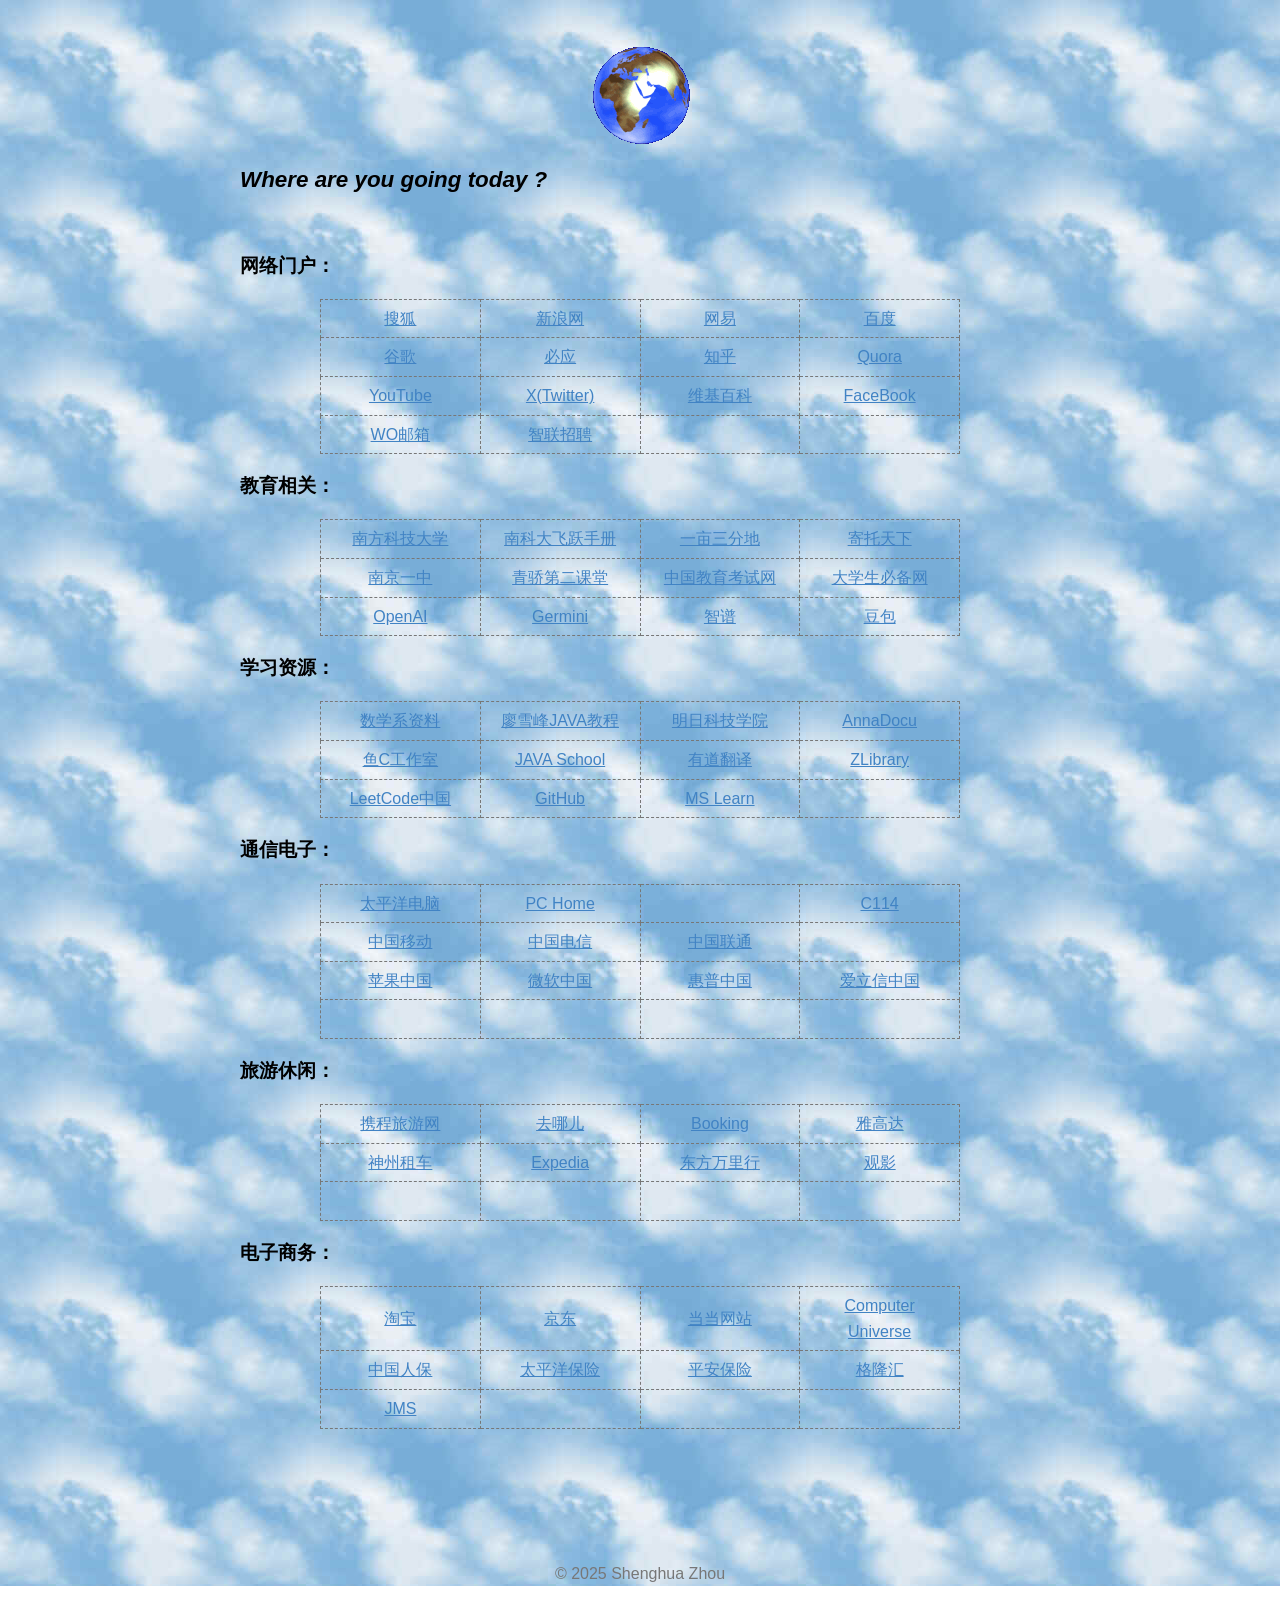
==== files/HenryCollection.html @ 7af9f0bd "updated by zsh" ====
<!doctype html>
<html>
<head>
<meta charset='UTF-8'><meta name='viewport' content='width=device-width initial-scale=1'>

<link href='https://fonts.googleapis.com/css?family=Open+Sans:400italic,700italic,700,400&subset=latin,latin-ext' rel='stylesheet' type='text/css' />

<style type='text/css'>html {overflow-x: initial !important;}:root { --bg-color: #ffffff; --text-color: #333333; --select-text-bg-color: #B5D6FC; --select-text-font-color: auto; --monospace: "Lucida Console",Consolas,"Courier",monospace; --title-bar-height: 20px; }
.mac-os-11 { --title-bar-height: 28px; }
html { font-size: 14px; background-color: var(--bg-color); color: var(--text-color); font-family: "Helvetica Neue", Helvetica, Arial, sans-serif; -webkit-font-smoothing: antialiased; }
h1, h2, h3, h4, h5 { white-space: pre-wrap; }
body { margin: 0px; padding: 0px; height: auto; inset: 0px; font-size: 1rem; line-height: 1.42857; overflow-x: hidden; background: inherit; }
iframe { margin: auto; }
a.url { word-break: break-all; }
a:active, a:hover { outline: 0px; }
.in-text-selection, ::selection { text-shadow: none; background: var(--select-text-bg-color); color: var(--select-text-font-color); }
#write { margin: 0px auto; height: auto; width: inherit; word-break: normal; overflow-wrap: break-word; position: relative; white-space: normal; overflow-x: visible; padding-top: 36px; }
#write.first-line-indent p { text-indent: 2em; }
#write.first-line-indent li p, #write.first-line-indent p * { text-indent: 0px; }
#write.first-line-indent li { margin-left: 2em; }
.for-image #write { padding-left: 8px; padding-right: 8px; }
body.typora-export { padding-left: 30px; padding-right: 30px; }
.typora-export .footnote-line, .typora-export li, .typora-export p { white-space: pre-wrap; }
.typora-export .task-list-item input { pointer-events: none; }
@media screen and (max-width: 500px) {
  body.typora-export { padding-left: 0px; padding-right: 0px; }
  #write { padding-left: 20px; padding-right: 20px; }
}
#write li > figure:last-child { margin-bottom: 0.5rem; }
#write ol, #write ul { position: relative; }
img { max-width: 100%; vertical-align: middle; image-orientation: from-image; }
button, input, select, textarea { color: inherit; font: inherit; }
input[type="checkbox"], input[type="radio"] { line-height: normal; padding: 0px; }
*, ::after, ::before { box-sizing: border-box; }
#write h1, #write h2, #write h3, #write h4, #write h5, #write h6, #write p, #write pre { width: inherit; }
#write h1, #write h2, #write h3, #write h4, #write h5, #write h6, #write p { position: relative; }
p { line-height: inherit; }
h1, h2, h3, h4, h5, h6 { break-after: avoid-page; break-inside: avoid; orphans: 4; }
p { orphans: 4; }
h1 { font-size: 2rem; }
h2 { font-size: 1.8rem; }
h3 { font-size: 1.6rem; }
h4 { font-size: 1.4rem; }
h5 { font-size: 1.2rem; }
h6 { font-size: 1rem; }
.md-math-block, .md-rawblock, h1, h2, h3, h4, h5, h6, p { margin-top: 1rem; margin-bottom: 1rem; }
.hidden { display: none; }
.md-blockmeta { color: rgb(204, 204, 204); font-weight: 700; font-style: italic; }
a { cursor: pointer; }
sup.md-footnote { padding: 2px 4px; background-color: rgba(238, 238, 238, 0.7); color: rgb(85, 85, 85); border-radius: 4px; cursor: pointer; }
sup.md-footnote a, sup.md-footnote a:hover { color: inherit; text-transform: inherit; text-decoration: inherit; }
#write input[type="checkbox"] { cursor: pointer; width: inherit; height: inherit; }
figure { overflow-x: auto; margin: 1.2em 0px; max-width: calc(100% + 16px); padding: 0px; }
figure > table { margin: 0px; }
thead, tr { break-inside: avoid; break-after: auto; }
thead { display: table-header-group; }
table { border-collapse: collapse; border-spacing: 0px; width: 100%; overflow: auto; break-inside: auto; text-align: left; }
table.md-table td { min-width: 32px; }
.CodeMirror-gutters { border-right: 0px; background-color: inherit; }
.CodeMirror-linenumber { user-select: none; }
.CodeMirror { text-align: left; }
.CodeMirror-placeholder { opacity: 0.3; }
.CodeMirror pre { padding: 0px 4px; }
.CodeMirror-lines { padding: 0px; }
div.hr:focus { cursor: none; }
#write pre { white-space: pre-wrap; }
#write.fences-no-line-wrapping pre { white-space: pre; }
#write pre.ty-contain-cm { white-space: normal; }
.CodeMirror-gutters { margin-right: 4px; }
.md-fences { font-size: 0.9rem; display: block; break-inside: avoid; text-align: left; overflow: visible; white-space: pre; background: inherit; position: relative !important; }
.md-fences-adv-panel { width: 100%; margin-top: 10px; text-align: center; padding-top: 0px; padding-bottom: 8px; overflow-x: auto; }
#write .md-fences.mock-cm { white-space: pre-wrap; }
.md-fences.md-fences-with-lineno { padding-left: 0px; }
#write.fences-no-line-wrapping .md-fences.mock-cm { white-space: pre; overflow-x: auto; }
.md-fences.mock-cm.md-fences-with-lineno { padding-left: 8px; }
.CodeMirror-line, twitterwidget { break-inside: avoid; }
svg { break-inside: avoid; }
.footnotes { opacity: 0.8; font-size: 0.9rem; margin-top: 1em; margin-bottom: 1em; }
.footnotes + .footnotes { margin-top: 0px; }
.md-reset { margin: 0px; padding: 0px; border: 0px; outline: 0px; vertical-align: top; background: 0px 0px; text-decoration: none; text-shadow: none; float: none; position: static; width: auto; height: auto; white-space: nowrap; cursor: inherit; -webkit-tap-highlight-color: transparent; line-height: normal; font-weight: 400; text-align: left; box-sizing: content-box; direction: ltr; }
li div { padding-top: 0px; }
blockquote { margin: 1rem 0px; }
li .mathjax-block, li p { margin: 0.5rem 0px; }
li blockquote { margin: 1rem 0px; }
li { margin: 0px; position: relative; }
blockquote > :last-child { margin-bottom: 0px; }
blockquote > :first-child, li > :first-child { margin-top: 0px; }
.footnotes-area { color: rgb(136, 136, 136); margin-top: 0.714rem; padding-bottom: 0.143rem; white-space: normal; }
#write .footnote-line { white-space: pre-wrap; }
@media print {
  body, html { border: 1px solid transparent; height: 99%; break-after: avoid; break-before: avoid; font-variant-ligatures: no-common-ligatures; }
  #write { margin-top: 0px; border-color: transparent !important; padding-top: 0px !important; padding-bottom: 0px !important; }
  .typora-export * { -webkit-print-color-adjust: exact; }
  .typora-export #write { break-after: avoid; }
  .typora-export #write::after { height: 0px; }
  .is-mac table { break-inside: avoid; }
  #write > p:nth-child(1) { margin-top: 0px; }
  .typora-export-show-outline .typora-export-sidebar { display: none; }
  figure { overflow-x: visible; }
}
.footnote-line { margin-top: 0.714em; font-size: 0.7em; }
a img, img a { cursor: pointer; }
pre.md-meta-block { font-size: 0.8rem; min-height: 0.8rem; white-space: pre-wrap; background: rgb(204, 204, 204); display: block; overflow-x: hidden; }
p > .md-image:only-child:not(.md-img-error) img, p > img:only-child { display: block; margin: auto; }
#write.first-line-indent p > .md-image:only-child:not(.md-img-error) img { left: -2em; position: relative; }
p > .md-image:only-child { display: inline-block; width: 100%; }
#write .MathJax_Display { margin: 0.8em 0px 0px; }
.md-math-block { width: 100%; }
.md-math-block:not(:empty)::after { display: none; }
.MathJax_ref { fill: currentcolor; }
[contenteditable="true"]:active, [contenteditable="true"]:focus, [contenteditable="false"]:active, [contenteditable="false"]:focus { outline: 0px; box-shadow: none; }
.md-task-list-item { position: relative; list-style-type: none; }
.task-list-item.md-task-list-item { padding-left: 0px; }
.md-task-list-item > input { position: absolute; top: 0px; left: 0px; margin-left: -1.2em; margin-top: calc(1em - 10px); border: none; }
.math { font-size: 1rem; }
.md-toc { min-height: 3.58rem; position: relative; font-size: 0.9rem; border-radius: 10px; }
.md-toc-content { position: relative; margin-left: 0px; }
.md-toc-content::after, .md-toc::after { display: none; }
.md-toc-item { display: block; color: rgb(65, 131, 196); }
.md-toc-item a { text-decoration: none; }
.md-toc-inner:hover { text-decoration: underline; }
.md-toc-inner { display: inline-block; cursor: pointer; }
.md-toc-h1 .md-toc-inner { margin-left: 0px; font-weight: 700; }
.md-toc-h2 .md-toc-inner { margin-left: 2em; }
.md-toc-h3 .md-toc-inner { margin-left: 4em; }
.md-toc-h4 .md-toc-inner { margin-left: 6em; }
.md-toc-h5 .md-toc-inner { margin-left: 8em; }
.md-toc-h6 .md-toc-inner { margin-left: 10em; }
@media screen and (max-width: 48em) {
  .md-toc-h3 .md-toc-inner { margin-left: 3.5em; }
  .md-toc-h4 .md-toc-inner { margin-left: 5em; }
  .md-toc-h5 .md-toc-inner { margin-left: 6.5em; }
  .md-toc-h6 .md-toc-inner { margin-left: 8em; }
}
a.md-toc-inner { font-size: inherit; font-style: inherit; font-weight: inherit; line-height: inherit; }
.footnote-line a:not(.reversefootnote) { color: inherit; }
.reversefootnote { font-family: ui-monospace, sans-serif; }
.md-attr { display: none; }
.md-fn-count::after { content: "."; }
code, pre, samp, tt { font-family: var(--monospace); }
kbd { margin: 0px 0.1em; padding: 0.1em 0.6em; font-size: 0.8em; color: rgb(36, 39, 41); background: rgb(255, 255, 255); border: 1px solid rgb(173, 179, 185); border-radius: 3px; box-shadow: rgba(12, 13, 14, 0.2) 0px 1px 0px, rgb(255, 255, 255) 0px 0px 0px 2px inset; white-space: nowrap; vertical-align: middle; }
.md-comment { color: rgb(162, 127, 3); opacity: 0.6; font-family: var(--monospace); }
code { text-align: left; vertical-align: initial; }
a.md-print-anchor { white-space: pre !important; border-width: initial !important; border-style: none !important; border-color: initial !important; display: inline-block !important; position: absolute !important; width: 1px !important; right: 0px !important; outline: 0px !important; background: 0px 0px !important; text-decoration: initial !important; text-shadow: initial !important; }
.os-windows.monocolor-emoji .md-emoji { font-family: "Segoe UI Symbol", sans-serif; }
.md-diagram-panel > svg { max-width: 100%; }
[lang="flow"] svg, [lang="mermaid"] svg { max-width: 100%; height: auto; }
[lang="mermaid"] .node text { font-size: 1rem; }
table tr th { border-bottom: 0px; }
video { max-width: 100%; display: block; margin: 0px auto; }
iframe { max-width: 100%; width: 100%; border: none; }
.highlight td, .highlight tr { border: 0px; }
mark { background: rgb(255, 255, 0); color: rgb(0, 0, 0); }
.md-html-inline .md-plain, .md-html-inline strong, mark .md-inline-math, mark strong { color: inherit; }
.md-expand mark .md-meta { opacity: 0.3 !important; }
mark .md-meta { color: rgb(0, 0, 0); }
@media print {
  .typora-export h1, .typora-export h2, .typora-export h3, .typora-export h4, .typora-export h5, .typora-export h6 { break-inside: avoid; }
}
.md-diagram-panel .messageText { stroke: none !important; }
.md-diagram-panel .start-state { fill: var(--node-fill); }
.md-diagram-panel .edgeLabel rect { opacity: 1 !important; }
.md-fences.md-fences-math { font-size: 1em; }
.md-fences-advanced:not(.md-focus) { padding: 0px; white-space: nowrap; border: 0px; }
.md-fences-advanced:not(.md-focus) { background: inherit; }
.typora-export-show-outline .typora-export-content { max-width: 1440px; margin: auto; display: flex; flex-direction: row; }
.typora-export-sidebar { width: 300px; font-size: 0.8rem; margin-top: 80px; margin-right: 18px; }
.typora-export-show-outline #write { --webkit-flex: 2; flex: 2 1 0%; }
.typora-export-sidebar .outline-content { position: fixed; top: 0px; max-height: 100%; overflow: hidden auto; padding-bottom: 30px; padding-top: 60px; width: 300px; }
@media screen and (max-width: 1024px) {
  .typora-export-sidebar, .typora-export-sidebar .outline-content { width: 240px; }
}
@media screen and (max-width: 800px) {
  .typora-export-sidebar { display: none; }
}
.outline-content li, .outline-content ul { margin-left: 0px; margin-right: 0px; padding-left: 0px; padding-right: 0px; list-style: none; overflow-wrap: anywhere; }
.outline-content ul { margin-top: 0px; margin-bottom: 0px; }
.outline-content strong { font-weight: 400; }
.outline-expander { width: 1rem; height: 1.42857rem; position: relative; display: table-cell; vertical-align: middle; cursor: pointer; padding-left: 4px; }
.outline-expander::before { content: ""; position: relative; font-family: Ionicons; display: inline-block; font-size: 8px; vertical-align: middle; }
.outline-item { padding-top: 3px; padding-bottom: 3px; cursor: pointer; }
.outline-expander:hover::before { content: ""; }
.outline-h1 > .outline-item { padding-left: 0px; }
.outline-h2 > .outline-item { padding-left: 1em; }
.outline-h3 > .outline-item { padding-left: 2em; }
.outline-h4 > .outline-item { padding-left: 3em; }
.outline-h5 > .outline-item { padding-left: 4em; }
.outline-h6 > .outline-item { padding-left: 5em; }
.outline-label { cursor: pointer; display: table-cell; vertical-align: middle; text-decoration: none; color: inherit; }
.outline-label:hover { text-decoration: underline; }
.outline-item:hover { border-color: rgb(245, 245, 245); background-color: var(--item-hover-bg-color); }
.outline-item:hover { margin-left: -28px; margin-right: -28px; border-left: 28px solid transparent; border-right: 28px solid transparent; }
.outline-item-single .outline-expander::before, .outline-item-single .outline-expander:hover::before { display: none; }
.outline-item-open > .outline-item > .outline-expander::before { content: ""; }
.outline-children { display: none; }
.info-panel-tab-wrapper { display: none; }
.outline-item-open > .outline-children { display: block; }
.typora-export .outline-item { padding-top: 1px; padding-bottom: 1px; }
.typora-export .outline-item:hover { margin-right: -8px; border-right: 8px solid transparent; }
.typora-export .outline-expander::before { content: "+"; font-family: inherit; top: -1px; }
.typora-export .outline-expander:hover::before, .typora-export .outline-item-open > .outline-item > .outline-expander::before { content: "−"; }
.typora-export-collapse-outline .outline-children { display: none; }
.typora-export-collapse-outline .outline-item-open > .outline-children, .typora-export-no-collapse-outline .outline-children { display: block; }
.typora-export-no-collapse-outline .outline-expander::before { content: "" !important; }
.typora-export-show-outline .outline-item-active > .outline-item .outline-label { font-weight: 700; }
.md-inline-math-container mjx-container { zoom: 0.95; }
mjx-container { break-inside: avoid; }
.md-alert.md-alert-note { border-left-color: rgb(9, 105, 218); }
.md-alert.md-alert-important { border-left-color: rgb(130, 80, 223); }
.md-alert.md-alert-warning { border-left-color: rgb(154, 103, 0); }
.md-alert.md-alert-tip { border-left-color: rgb(31, 136, 61); }
.md-alert.md-alert-caution { border-left-color: rgb(207, 34, 46); }
.md-alert { padding: 0px 1em; margin-bottom: 16px; color: inherit; border-left: 0.25em solid rgb(0, 0, 0); }
.md-alert-text-note { color: rgb(9, 105, 218); }
.md-alert-text-important { color: rgb(130, 80, 223); }
.md-alert-text-warning { color: rgb(154, 103, 0); }
.md-alert-text-tip { color: rgb(31, 136, 61); }
.md-alert-text-caution { color: rgb(207, 34, 46); }
.md-alert-text { font-size: 0.9rem; font-weight: 700; }
.md-alert-text svg { fill: currentcolor; position: relative; top: 0.125em; margin-right: 1ch; overflow: visible; }
.md-alert-text-container::after { content: attr(data-text); text-transform: capitalize; pointer-events: none; margin-right: 1ch; }


:root {
    --side-bar-bg-color: #fafafa;
    --control-text-color: #777;
}

@include-when-export url(https://fonts.googleapis.com/css?family=Open+Sans:400italic,700italic,700,400&subset=latin,latin-ext);

/* open-sans-regular - latin-ext_latin */
  /* open-sans-italic - latin-ext_latin */
    /* open-sans-700 - latin-ext_latin */
    /* open-sans-700italic - latin-ext_latin */
  html {
    font-size: 16px;
    -webkit-font-smoothing: antialiased;
}

body {
    font-family: "Open Sans","Clear Sans", "Helvetica Neue", Helvetica, Arial, 'Segoe UI Emoji', sans-serif;
    color: rgb(51, 51, 51);
    line-height: 1.6;
}

#write {
    max-width: 860px;
  	margin: 0 auto;
  	padding: 30px;
    padding-bottom: 100px;
}

@media only screen and (min-width: 1400px) {
	#write {
		max-width: 1024px;
	}
}

@media only screen and (min-width: 1800px) {
	#write {
		max-width: 1200px;
	}
}

#write > ul:first-child,
#write > ol:first-child{
    margin-top: 30px;
}

a {
    color: #4183C4;
}
h1,
h2,
h3,
h4,
h5,
h6 {
    position: relative;
    margin-top: 1rem;
    margin-bottom: 1rem;
    font-weight: bold;
    line-height: 1.4;
    cursor: text;
}
h1:hover a.anchor,
h2:hover a.anchor,
h3:hover a.anchor,
h4:hover a.anchor,
h5:hover a.anchor,
h6:hover a.anchor {
    text-decoration: none;
}
h1 tt,
h1 code {
    font-size: inherit;
}
h2 tt,
h2 code {
    font-size: inherit;
}
h3 tt,
h3 code {
    font-size: inherit;
}
h4 tt,
h4 code {
    font-size: inherit;
}
h5 tt,
h5 code {
    font-size: inherit;
}
h6 tt,
h6 code {
    font-size: inherit;
}
h1 {
    font-size: 2.25em;
    line-height: 1.2;
    border-bottom: 1px solid #eee;
}
h2 {
    font-size: 1.75em;
    line-height: 1.225;
    border-bottom: 1px solid #eee;
}

/*@media print {
    .typora-export h1,
    .typora-export h2 {
        border-bottom: none;
        padding-bottom: initial;
    }

    .typora-export h1::after,
    .typora-export h2::after {
        content: "";
        display: block;
        height: 100px;
        margin-top: -96px;
        border-top: 1px solid #eee;
    }
}*/

h3 {
    font-size: 1.5em;
    line-height: 1.43;
}
h4 {
    font-size: 1.25em;
}
h5 {
    font-size: 1em;
}
h6 {
   font-size: 1em;
    color: #777;
}
p,
blockquote,
ul,
ol,
dl,
table{
    margin: 0.8em 0;
}
li>ol,
li>ul {
    margin: 0 0;
}
hr {
    height: 2px;
    padding: 0;
    margin: 16px 0;
    background-color: #e7e7e7;
    border: 0 none;
    overflow: hidden;
    box-sizing: content-box;
}

li p.first {
    display: inline-block;
}
ul,
ol {
    padding-left: 30px;
}
ul:first-child,
ol:first-child {
    margin-top: 0;
}
ul:last-child,
ol:last-child {
    margin-bottom: 0;
}
blockquote {
    border-left: 4px solid #dfe2e5;
    padding: 0 15px;
    color: #777777;
}
blockquote blockquote {
    padding-right: 0;
}
table {
    padding: 0;
    word-break: initial;
}
table tr {
    border: 1px solid #dfe2e5;
    margin: 0;
    padding: 0;
}

/*table tr:nth-child(2n),
thead {
    background-color: #f8f8f8;
}*/

table th {
    font-weight: bold;
    border: 1px solid #dfe2e5;
    border-bottom: 0;
    margin: 0;
    padding: 6px 13px;
}
table td {
    border: 1px solid #dfe2e5;
    margin: 0;
    padding: 6px 13px;
}
table th:first-child,
table td:first-child {
    margin-top: 0;
}
table th:last-child,
table td:last-child {
    margin-bottom: 0;
}

.CodeMirror-lines {
    padding-left: 4px;
}

.code-tooltip {
    box-shadow: 0 1px 1px 0 rgba(0,28,36,.3);
    border-top: 1px solid #eef2f2;
}

.md-fences,
code,
tt {
    border: 1px solid #e7eaed;
    background-color: #f8f8f8;
    border-radius: 3px;
    padding: 0;
    padding: 2px 4px 0px 4px;
    font-size: 0.9em;
}

code {
    background-color: #f3f4f4;
    padding: 0 2px 0 2px;
}

.md-fences {
    margin-bottom: 15px;
    margin-top: 15px;
    padding-top: 8px;
    padding-bottom: 6px;
}


.md-task-list-item > input {
  margin-left: -1.3em;
}

@media print {
    html {
        font-size: 13px;
    }
    pre {
        page-break-inside: avoid;
        word-wrap: break-word;
    }
}

.md-fences {
	background-color: #f8f8f8;
}
#write pre.md-meta-block {
	padding: 1rem;
    font-size: 85%;
    line-height: 1.45;
    background-color: #f7f7f7;
    border: 0;
    border-radius: 3px;
    color: #777777;
    margin-top: 0 !important;
}

.mathjax-block>.code-tooltip {
	bottom: .375rem;
}

.md-mathjax-midline {
    background: #fafafa;
}

#write>h3.md-focus:before{
	left: -1.5625rem;
	top: .375rem;
}
#write>h4.md-focus:before{
	left: -1.5625rem;
	top: .285714286rem;
}
#write>h5.md-focus:before{
	left: -1.5625rem;
	top: .285714286rem;
}
#write>h6.md-focus:before{
	left: -1.5625rem;
	top: .285714286rem;
}
.md-image>.md-meta {
    /*border: 1px solid #ddd;*/
    border-radius: 3px;
    padding: 2px 0px 0px 4px;
    font-size: 0.9em;
    color: inherit;
}

.md-tag {
    color: #a7a7a7;
    opacity: 1;
}

.md-toc { 
    margin-top:20px;
    padding-bottom:20px;
}

.sidebar-tabs {
    border-bottom: none;
}

#typora-quick-open {
    border: 1px solid #ddd;
    background-color: #f8f8f8;
}

#typora-quick-open-item {
    background-color: #FAFAFA;
    border-color: #FEFEFE #e5e5e5 #e5e5e5 #eee;
    border-style: solid;
    border-width: 1px;
}

/** focus mode */
.on-focus-mode blockquote {
    border-left-color: rgba(85, 85, 85, 0.12);
}

header, .context-menu, .megamenu-content, footer{
    font-family: "Segoe UI", "Arial", sans-serif;
}

.file-node-content:hover .file-node-icon,
.file-node-content:hover .file-node-open-state{
    visibility: visible;
}

.mac-seamless-mode #typora-sidebar {
    background-color: #fafafa;
    background-color: var(--side-bar-bg-color);
}

.mac-os #write{
    caret-color: AccentColor;
}

.md-lang {
    color: #b4654d;
}

/*.html-for-mac {
    --item-hover-bg-color: #E6F0FE;
}*/

#md-notification .btn {
    border: 0;
}

.dropdown-menu .divider {
    border-color: #e5e5e5;
    opacity: 0.4;
}

.ty-preferences .window-content {
    background-color: #fafafa;
}

.ty-preferences .nav-group-item.active {
    color: white;
    background: #999;
}

.menu-item-container a.menu-style-btn {
    background-color: #f5f8fa;
    background-image: linear-gradient( 180deg , hsla(0, 0%, 100%, 0.8), hsla(0, 0%, 100%, 0)); 
}

 .typora-export li, .typora-export p, .typora-export,  .footnote-line {white-space: normal;} h1,h2,h3,h4,h5 {white-space:pre-line}
</style>

<link rel="stylesheet" href="../css/style.css">

<title>My Collection</title>

</head>


<body class='typora-export os-windows'><div class='typora-export-content'>

<div id='write'  class=''>

    <p><img src="../images/ANIM_TURNING_WORLD.GIF" referrerpolicy="no-referrer" alt="ANIM_TURNING_WORLD"></p>

    <h4 style="text-align: left;"><em><strong>Where are you going today ?</strong></em></h4>

    <p>&nbsp;</p>
    
    <h5 id='网络门户'><span>网络门户：</span></h5>
    <figure class='table-figure'><table><thead><tr><th><a href='http://www.sohu.com/'><span>搜狐</span></a></th><th><a href='http://www.sina.com.cn/'><span>新浪网</span></a></th><th><a href='http://www.163.com/'><span>网易</span></a></th><th><a href='http://www.baidu.com/'><span>百度</span></a></th></tr></thead><tbody><tr><td><a href='http://www.google.com.hk/'><span>谷歌</span></a></td><td><a href='https://cn.bing.com/'><span>必应</span></a></td><td><a href='https://www.zhihu.com/'><span>知乎</span></a></td><td><a href='https://www.quora.com/'><span>Quora</span></a></td></tr><tr><td><a href='https://www.youtube.com/'><span>YouTube</span></a></td><td><a href='https://twitter.com/home'><span>X(Twitter)</span></a></td><td><a href='https://zh.wikipedia.org/'><span>维基百科</span></a></td><td><a href='http://www.facebook.com/'><span>FaceBook</span></a></td></tr><tr><td><a href='http://mail.wo.cn/'><span>WO邮箱</span></a></td><td><a href='https://www.zhaopin.com/'><span>智联招聘</span></a></td><td>&nbsp;</td><td>&nbsp;</td></tr></tbody></table></figure>
    
    <h5 id='教育相关'><span>教育相关：</span></h5>
    <figure class='table-figure'><table><thead><tr><th><a href='https://www.sustech.edu.cn/'><span>南方科技大学</span></a></th><th><a href='https://sustech-application.com/?utm_source=online#/?id=南方科技大学飞跃手册'><span>南科大飞跃手册</span></a></th><th><a href='https://instant.1point3acres.cn/'><span>一亩三分地</span></a></th><th><a href='https://bbs.gter.net/'><span>寄托天下</span></a></th></tr></thead><tbody><tr><td><a href='http://www.njyz.net/'><span>南京一中</span></a></td><td><a href='https://www.2-class.com/'><span>青骄第二课堂</span></a></td><td><a href='https://www.neea.edu.cn/'><span>中国教育考试网</span></a></td><td><a href='https://www.dxsbb.com/'><span>大学生必备网</span></a></td></tr><tr><td><a href='https://chat.openai.com/'><span>OpenAI</span></a></td><td><a href='https://gemini.google.com/'><span>Germini</span></a></td><td><a href='https://chatglm.cn/'><span>智谱</span></a></td><td><a href='https://www.doubao.com/chat/'><span>豆包</span></a></td></tr></tbody></table></figure>
    
    <h5 id='学习资源'><span>学习资源：</span></h5>
    <figure class='table-figure'><table><thead><tr><th><a href='https://github.com/wLUOw/SUSTech_Math_Course_Materials'><span>数学系资料</span></a></th><th><a href='https://www.liaoxuefeng.com/'><span>廖雪峰JAVA教程</span></a></th><th><a href='https://www.mingrisoft.com/index.html'><span>明日科技学院</span></a></th><th><a href='https://zh.annas-archive.org/'><span>AnnaDocu</span></a></th></tr></thead><tbody><tr><td><a href='https://fishc.com.cn/forum.php'><span>鱼C工作室</span></a></td><td><a href='http://www.51gjie.com/'><span>JAVA School</span></a></td><td><a href='https://fanyi.youdao.com/'><span>有道翻译</span></a></td><td><a href='https://z-lib.is/'><span>ZLibrary</span></a></td></tr><tr><td><a href='https://leetcode.cn/'><span>LeetCode中国</span></a></td><td><a href='https://github.com/'><span>GitHub</span></a></td><td><a href='https://learn.microsoft.com/zh-cn/'><span>MS Learn</span></a></td><td>&nbsp;</td></tr></tbody></table></figure>
    
    <h5 id='通信电子'><span>通信电子：</span></h5>
    <figure class='table-figure'><table><thead><tr><th><a href='http://www.pconline.com.cn'><span>太平洋电脑</span></a></th><th><a href='http://www.pchome.net/'><span>PC Home</span></a></th><th>&nbsp;</th><th><a href='http://www.c114.com.cn/'><span>C114</span></a></th></tr></thead><tbody><tr><td><a href='http://www.chinamobile.com.cn/'><span>中国移动</span></a></td><td><a href='http://www.chinatelecom.com.cn/'><span>中国电信</span></a></td><td><a href='http://www.chinaunicom.com/'><span>中国联通</span></a></td><td>&nbsp;</td></tr><tr><td><a href='http://www.apple.com.cn/'><span>苹果中国</span></a></td><td><a href='http://www.microsoft.com/china/'><span>微软中国</span></a></td><td><a href='http://www.hp.com.cn/'><span>惠普中国</span></a></td><td><a href='http://www.ericsson.com.cn/'><span>爱立信中国</span></a></td></tr><tr><td>&nbsp;</td><td>&nbsp;</td><td>&nbsp;</td><td>&nbsp;</td></tr></tbody></table></figure>
    
    <h5 id='旅游休闲'><span>旅游休闲：</span></h5>
    <figure class='table-figure'><table><thead><tr><th><a href='http://www.ctrip.com/'><span>携程旅游网</span></a></th><th><a href='http://www.qunar.com/'><span>去哪儿</span></a></th><th><a href='http://booking.com/'><span>Booking</span></a></th><th><a href='http://www.agoda.com/'><span>雅高达</span></a></th></tr></thead><tbody><tr><td><a href='http://www.zuche.com/'><span>神州租车</span></a></td><td><a href='http://www.expedia.com.hk/'><span>Expedia</span></a></td><td><a href='http://www.easternmiles.com/'><span>东方万里行</span></a></td><td><a href='https://www.gying.org/'><span>观影</span></a></td></tr><tr><td>&nbsp;</td><td>&nbsp;</td><td>&nbsp;</td><td>&nbsp;</td></tr></tbody></table></figure>
    
    <h5 id='电子商务'><span>电子商务：</span></h5>
    <figure class='table-figure'><table><thead><tr><th><a href='http://www.taobao.com/'><span>淘宝</span></a></th><th><a href='http://www.jd.com/'><span>京东</span></a></th><th><a href='http://www.dangdang.com/'><span>当当网站</span></a></th><th><a href='https://www.computeruniverse.net/en'><span>Computer Universe</span></a></th></tr></thead><tbody><tr><td><a href='http://www.e-picc.com.cn/ebiz/index.shtml'><span>中国人保</span></a></td><td><a href='http://www.cpic.com.cn/'><span>太平洋保险</span></a></td><td><a href='http://www.paic.com.cn/'><span>平安保险</span></a></td><td><a href='https://www.gelonghui.com/'><span>格隆汇</span></a></td></tr><tr><td><a href='https://justmysocks.net/members/clientarea.php'><span>JMS</span></a></td><td>&nbsp;</td><td>&nbsp;</td><td>&nbsp;</td></tr></tbody></table></figure><p><span> </span></p><p><span> </span></p></div></div>


<!-- Open external (http/https) links in a new tab -->
<script>
  document.querySelectorAll('a[href^="http"]').forEach(link => {
    if (!link.href.startsWith(location.origin)) {
      link.target = "_blank";
      link.rel = "noopener noreferrer";
    }
  });
</script>

<footer><p>© 2025 Shenghua Zhou </p></footer>


</body>
</html>
---- css/style.css ----
body {
  font-family: Arial, Helvetica, sans-serif;
  background-image: url("../images/Gcloud.jpg");
  background-repeat: repeat;   /* 默认就是 repeat，可省略 */
  background-color: #ffffff;
  color: #000;
  margin: 0;
  padding: 0;
  line-height: 1.6;  
}

h1 {
    font-size: 2em;
    line-height: 1.2;
    border-bottom: 0px solid #eee;
}
h2 {
    font-size: 1.8em;
    line-height: 1.225;
    border-bottom: 0px solid #eee;
}
h3 {
    font-size: 1.6em;
    border-bottom: 0px solid #ddd;
    padding-bottom: 6px;
}
h4 { font-size: 1.4rem; }
h5 { font-size: 1.2rem; }
h6 { font-size: 1rem; }

.table-figure {
  width: 80%;
  table-layout: fixed;    /* 关键 */
  margin-left: auto;  /* 居中 */
  margin-right: auto;
  border-collapse: collapse;
  border-color: #777;  
  }
.table-figure tr {  
  border-style:dashed
 }
.table-figure th {
  width: 20%;
  text-align: center;
  font-weight: normal !important;  /* 把TH单元格也设置成normal */
   border-color: #777;
   border-style: dashed;  
 }
.table-figure td {
  width: 20%;
  text-align: center;
  border-color: #777;  
  border-style: dashed;
 }

/* 页脚 */
footer {
  text-align: center;
  color: #777;
  font-size: 1.0em;
  margin-bottom: 20px;
}

header {
  margin-left: 20px;
}
main {
  margin-left: 20px;
}
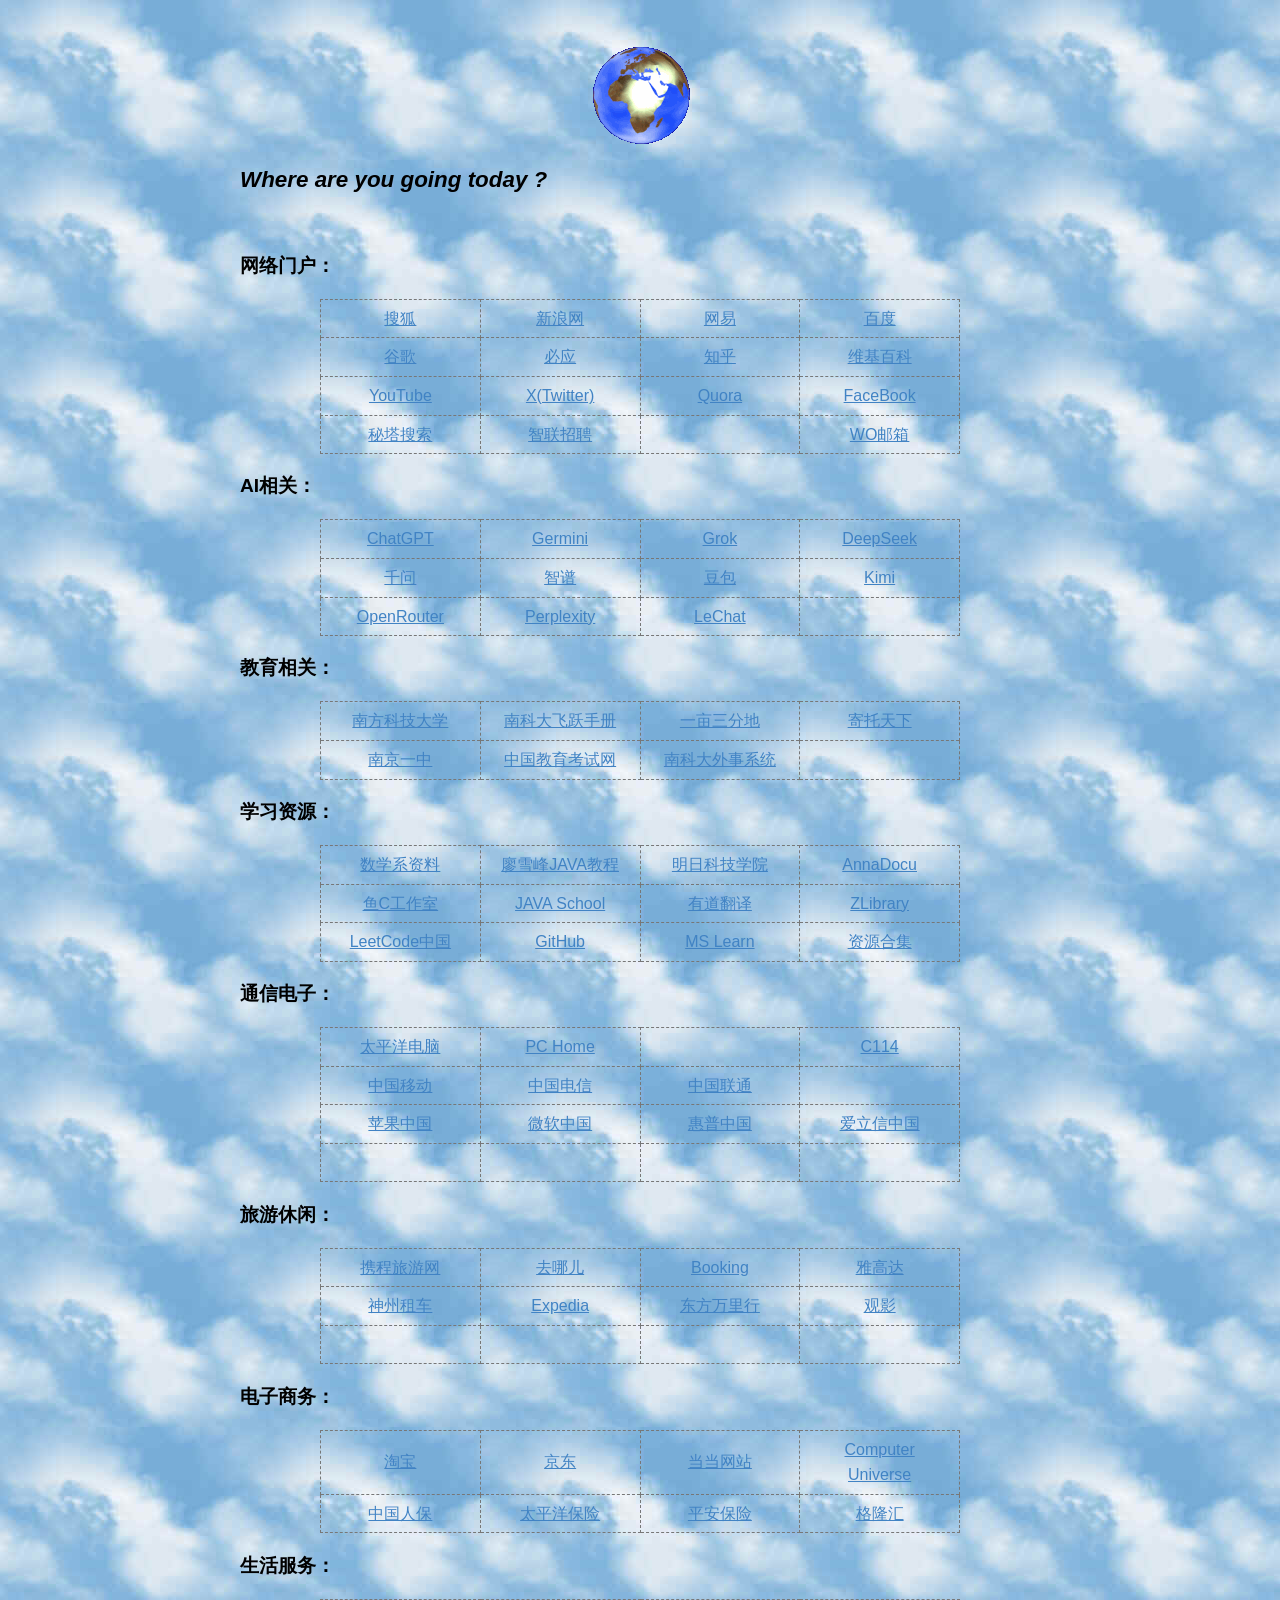
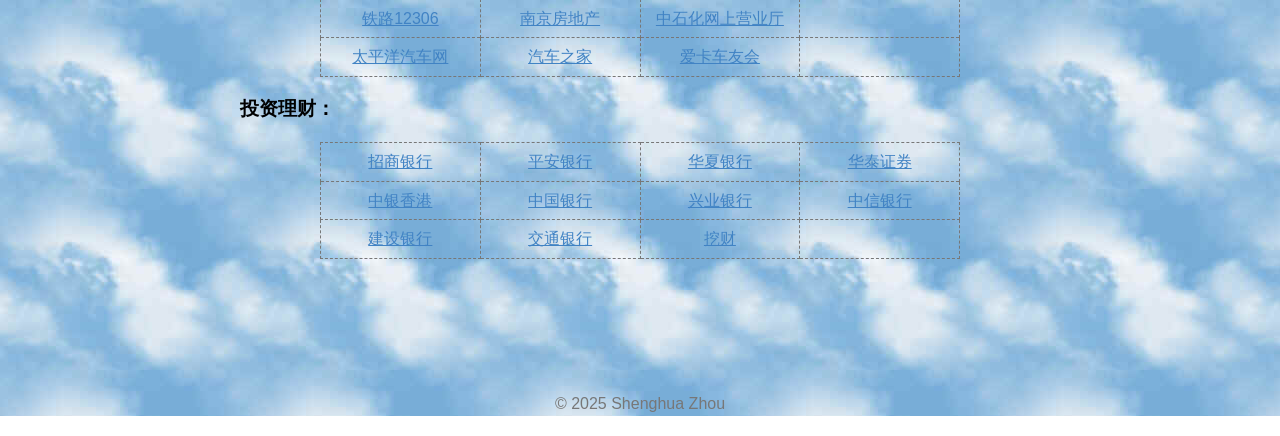
==== commit 2058d6e6: "Update HenryCollection.html" ====
--- a/files/HenryCollection.html
+++ b/files/HenryCollection.html
@@ -631,23 +631,15 @@
 
     <p>&nbsp;</p>
     
-    <h5 id='网络门户'><span>网络门户：</span></h5>
-    <figure class='table-figure'><table><thead><tr><th><a href='http://www.sohu.com/'><span>搜狐</span></a></th><th><a href='http://www.sina.com.cn/'><span>新浪网</span></a></th><th><a href='http://www.163.com/'><span>网易</span></a></th><th><a href='http://www.baidu.com/'><span>百度</span></a></th></tr></thead><tbody><tr><td><a href='http://www.google.com.hk/'><span>谷歌</span></a></td><td><a href='https://cn.bing.com/'><span>必应</span></a></td><td><a href='https://www.zhihu.com/'><span>知乎</span></a></td><td><a href='https://www.quora.com/'><span>Quora</span></a></td></tr><tr><td><a href='https://www.youtube.com/'><span>YouTube</span></a></td><td><a href='https://twitter.com/home'><span>X(Twitter)</span></a></td><td><a href='https://zh.wikipedia.org/'><span>维基百科</span></a></td><td><a href='http://www.facebook.com/'><span>FaceBook</span></a></td></tr><tr><td><a href='http://mail.wo.cn/'><span>WO邮箱</span></a></td><td><a href='https://www.zhaopin.com/'><span>智联招聘</span></a></td><td>&nbsp;</td><td>&nbsp;</td></tr></tbody></table></figure>
-    
-    <h5 id='教育相关'><span>教育相关：</span></h5>
-    <figure class='table-figure'><table><thead><tr><th><a href='https://www.sustech.edu.cn/'><span>南方科技大学</span></a></th><th><a href='https://sustech-application.com/?utm_source=online#/?id=南方科技大学飞跃手册'><span>南科大飞跃手册</span></a></th><th><a href='https://instant.1point3acres.cn/'><span>一亩三分地</span></a></th><th><a href='https://bbs.gter.net/'><span>寄托天下</span></a></th></tr></thead><tbody><tr><td><a href='http://www.njyz.net/'><span>南京一中</span></a></td><td><a href='https://www.2-class.com/'><span>青骄第二课堂</span></a></td><td><a href='https://www.neea.edu.cn/'><span>中国教育考试网</span></a></td><td><a href='https://www.dxsbb.com/'><span>大学生必备网</span></a></td></tr><tr><td><a href='https://chat.openai.com/'><span>OpenAI</span></a></td><td><a href='https://gemini.google.com/'><span>Germini</span></a></td><td><a href='https://chatglm.cn/'><span>智谱</span></a></td><td><a href='https://www.doubao.com/chat/'><span>豆包</span></a></td></tr></tbody></table></figure>
-    
-    <h5 id='学习资源'><span>学习资源：</span></h5>
-    <figure class='table-figure'><table><thead><tr><th><a href='https://github.com/wLUOw/SUSTech_Math_Course_Materials'><span>数学系资料</span></a></th><th><a href='https://www.liaoxuefeng.com/'><span>廖雪峰JAVA教程</span></a></th><th><a href='https://www.mingrisoft.com/index.html'><span>明日科技学院</span></a></th><th><a href='https://zh.annas-archive.org/'><span>AnnaDocu</span></a></th></tr></thead><tbody><tr><td><a href='https://fishc.com.cn/forum.php'><span>鱼C工作室</span></a></td><td><a href='http://www.51gjie.com/'><span>JAVA School</span></a></td><td><a href='https://fanyi.youdao.com/'><span>有道翻译</span></a></td><td><a href='https://z-lib.is/'><span>ZLibrary</span></a></td></tr><tr><td><a href='https://leetcode.cn/'><span>LeetCode中国</span></a></td><td><a href='https://github.com/'><span>GitHub</span></a></td><td><a href='https://learn.microsoft.com/zh-cn/'><span>MS Learn</span></a></td><td>&nbsp;</td></tr></tbody></table></figure>
-    
-    <h5 id='通信电子'><span>通信电子：</span></h5>
-    <figure class='table-figure'><table><thead><tr><th><a href='http://www.pconline.com.cn'><span>太平洋电脑</span></a></th><th><a href='http://www.pchome.net/'><span>PC Home</span></a></th><th>&nbsp;</th><th><a href='http://www.c114.com.cn/'><span>C114</span></a></th></tr></thead><tbody><tr><td><a href='http://www.chinamobile.com.cn/'><span>中国移动</span></a></td><td><a href='http://www.chinatelecom.com.cn/'><span>中国电信</span></a></td><td><a href='http://www.chinaunicom.com/'><span>中国联通</span></a></td><td>&nbsp;</td></tr><tr><td><a href='http://www.apple.com.cn/'><span>苹果中国</span></a></td><td><a href='http://www.microsoft.com/china/'><span>微软中国</span></a></td><td><a href='http://www.hp.com.cn/'><span>惠普中国</span></a></td><td><a href='http://www.ericsson.com.cn/'><span>爱立信中国</span></a></td></tr><tr><td>&nbsp;</td><td>&nbsp;</td><td>&nbsp;</td><td>&nbsp;</td></tr></tbody></table></figure>
-    
-    <h5 id='旅游休闲'><span>旅游休闲：</span></h5>
-    <figure class='table-figure'><table><thead><tr><th><a href='http://www.ctrip.com/'><span>携程旅游网</span></a></th><th><a href='http://www.qunar.com/'><span>去哪儿</span></a></th><th><a href='http://booking.com/'><span>Booking</span></a></th><th><a href='http://www.agoda.com/'><span>雅高达</span></a></th></tr></thead><tbody><tr><td><a href='http://www.zuche.com/'><span>神州租车</span></a></td><td><a href='http://www.expedia.com.hk/'><span>Expedia</span></a></td><td><a href='http://www.easternmiles.com/'><span>东方万里行</span></a></td><td><a href='https://www.gying.org/'><span>观影</span></a></td></tr><tr><td>&nbsp;</td><td>&nbsp;</td><td>&nbsp;</td><td>&nbsp;</td></tr></tbody></table></figure>
-    
-    <h5 id='电子商务'><span>电子商务：</span></h5>
-    <figure class='table-figure'><table><thead><tr><th><a href='http://www.taobao.com/'><span>淘宝</span></a></th><th><a href='http://www.jd.com/'><span>京东</span></a></th><th><a href='http://www.dangdang.com/'><span>当当网站</span></a></th><th><a href='https://www.computeruniverse.net/en'><span>Computer Universe</span></a></th></tr></thead><tbody><tr><td><a href='http://www.e-picc.com.cn/ebiz/index.shtml'><span>中国人保</span></a></td><td><a href='http://www.cpic.com.cn/'><span>太平洋保险</span></a></td><td><a href='http://www.paic.com.cn/'><span>平安保险</span></a></td><td><a href='https://www.gelonghui.com/'><span>格隆汇</span></a></td></tr><tr><td><a href='https://justmysocks.net/members/clientarea.php'><span>JMS</span></a></td><td>&nbsp;</td><td>&nbsp;</td><td>&nbsp;</td></tr></tbody></table></figure><p><span> </span></p><p><span> </span></p></div></div>
+    <h5 id='网络门户'><span>网络门户：</span></h5><figure class='table-figure'><table><thead><tr><th><a href='https://www.sohu.com/'><span>搜狐</span></a></th><th><a href='https://www.sina.com.cn/'><span>新浪网</span></a></th><th><a href='https://www.163.com/'><span>网易</span></a></th><th><a href='https://www.baidu.com/'><span>百度</span></a></th></tr></thead><tbody><tr><td><a href='https://www.google.com.hk/'><span>谷歌</span></a></td><td><a href='https://cn.bing.com/'><span>必应</span></a></td><td><a href='https://www.zhihu.com/'><span>知乎</span></a></td><td><a href='https://zh.wikipedia.org/'><span>维基百科</span></a></td></tr><tr><td><a href='https://www.youtube.com/'><span>YouTube</span></a></td><td><a href='https://twitter.com/home'><span>X(Twitter)</span></a></td><td><a href='https://www.quora.com/'><span>Quora</span></a></td><td><a href='http://www.facebook.com/'><span>FaceBook</span></a></td></tr><tr><td><a href='https://metaso.cn/'><span>秘塔搜索</span></a></td><td><a href='https://www.zhaopin.com/'><span>智联招聘</span></a></td><td>&nbsp;</td><td><a href='https://mail.wo.cn/'><span>WO邮箱</span></a></td></tr></tbody></table></figure>
+    <h5 id='ai相关'><span>AI相关：</span></h5><figure class='table-figure'><table><thead><tr><th><a href='https://chatgpt.com/'><span>ChatGPT</span></a></th><th><a href='https://gemini.google.com/app'><span>Germini</span></a></th><th><a href='https://grok.com/'><span>Grok</span></a></th><th><a href='https://chat.deepseek.com/'><span>DeepSeek</span></a></th></tr></thead><tbody><tr><td><a href='https://chat.qwen.ai/'><span>千问</span></a></td><td><a href='https://chatglm.cn/'><span>智谱</span></a></td><td><a href='https://www.doubao.com/chat/'><span>豆包</span></a></td><td><a href='https://www.kimi.com/'><span>Kimi</span></a></td></tr><tr><td><a href='https://openrouter.ai/'><span>OpenRouter</span></a></td><td><a href='https://www.perplexity.ai/'><span>Perplexity</span></a></td><td><a href='https://chat.mistral.ai/chat'><span>LeChat</span></a></td><td>&nbsp;</td></tr></tbody></table></figure>
+    <h5 id='教育相关'><span>教育相关：</span></h5><figure class='table-figure'><table><thead><tr><th><a href='https://www.sustech.edu.cn/'><span>南方科技大学</span></a></th><th><a href='https://sustech-application.com/?utm_source=online#/?id=南方科技大学飞跃手册'><span>南科大飞跃手册</span></a></th><th><a href='https://instant.1point3acres.cn/'><span>一亩三分地</span></a></th><th><a href='https://bbs.gter.net/'><span>寄托天下</span></a></th></tr></thead><tbody><tr><td><a href='http://www.njyz.net/'><span>南京一中</span></a></td><td><a href='https://www.neea.edu.cn/'><span>中国教育考试网</span></a></td><td><a href='https://ws.sustech.edu.cn/'><span>南科大外事系统</span></a></td><td>&nbsp;</td></tr></tbody></table></figure>
+    <h5 id='学习资源'><span>学习资源：</span></h5><figure class='table-figure'><table><thead><tr><th><a href='https://github.com/wLUOw/SUSTech_Math_Course_Materials'><span>数学系资料</span></a></th><th><a href='https://www.liaoxuefeng.com/'><span>廖雪峰JAVA教程</span></a></th><th><a href='https://www.mingrisoft.com/index.html'><span>明日科技学院</span></a></th><th><a href='https://zh.annas-archive.org/'><span>AnnaDocu</span></a></th></tr></thead><tbody><tr><td><a href='https://fishc.com.cn/forum.php'><span>鱼C工作室</span></a></td><td><a href='http://www.51gjie.com/'><span>JAVA School</span></a></td><td><a href='https://fanyi.youdao.com/'><span>有道翻译</span></a></td><td><a href='https://z-lib.is/'><span>ZLibrary</span></a></td></tr><tr><td><a href='https://leetcode.cn/'><span>LeetCode中国</span></a></td><td><a href='https://github.com/'><span>GitHub</span></a></td><td><a href='https://learn.microsoft.com/zh-cn/'><span>MS Learn</span></a></td><td><a href='https://fmhy.net/'><span>资源合集</span></a></td></tr></tbody></table></figure>
+    <h5 id='通信电子'><span>通信电子：</span></h5><figure class='table-figure'><table><thead><tr><th><a href='http://www.pconline.com.cn'><span>太平洋电脑</span></a></th><th><a href='http://www.pchome.net/'><span>PC Home</span></a></th><th>&nbsp;</th><th><a href='http://www.c114.com.cn/'><span>C114</span></a></th></tr></thead><tbody><tr><td><a href='http://www.chinamobile.com.cn/'><span>中国移动</span></a></td><td><a href='http://www.chinatelecom.com.cn/'><span>中国电信</span></a></td><td><a href='http://www.chinaunicom.com/'><span>中国联通</span></a></td><td>&nbsp;</td></tr><tr><td><a href='http://www.apple.com.cn/'><span>苹果中国</span></a></td><td><a href='http://www.microsoft.com/china/'><span>微软中国</span></a></td><td><a href='http://www.hp.com.cn/'><span>惠普中国</span></a></td><td><a href='http://www.ericsson.com.cn/'><span>爱立信中国</span></a></td></tr><tr><td>&nbsp;</td><td>&nbsp;</td><td>&nbsp;</td><td>&nbsp;</td></tr></tbody></table></figure>
+    <h5 id='旅游休闲'><span>旅游休闲：</span></h5><figure class='table-figure'><table><thead><tr><th><a href='http://www.ctrip.com/'><span>携程旅游网</span></a></th><th><a href='http://www.qunar.com/'><span>去哪儿</span></a></th><th><a href='http://booking.com/'><span>Booking</span></a></th><th><a href='http://www.agoda.com/'><span>雅高达</span></a></th></tr></thead><tbody><tr><td><a href='http://www.zuche.com/'><span>神州租车</span></a></td><td><a href='http://www.expedia.com.hk/'><span>Expedia</span></a></td><td><a href='http://www.easternmiles.com/'><span>东方万里行</span></a></td><td><a href='https://www.gying.org/'><span>观影</span></a></td></tr><tr><td>&nbsp;</td><td>&nbsp;</td><td>&nbsp;</td><td>&nbsp;</td></tr></tbody></table></figure>
+    <h5 id='电子商务'><span>电子商务：</span></h5><figure class='table-figure'><table><thead><tr><th><a href='http://www.taobao.com/'><span>淘宝</span></a></th><th><a href='http://www.jd.com/'><span>京东</span></a></th><th><a href='http://www.dangdang.com/'><span>当当网站</span></a></th><th><a href='https://www.computeruniverse.net/en'><span>Computer Universe</span></a></th></tr></thead><tbody><tr><td><a href='http://www.e-picc.com.cn/ebiz/index.shtml'><span>中国人保</span></a></td><td><a href='http://www.cpic.com.cn/'><span>太平洋保险</span></a></td><td><a href='http://www.paic.com.cn/'><span>平安保险</span></a></td><td><a href='https://www.gelonghui.com/'><span>格隆汇</span></a></td></tr></tbody></table></figure>
+    <h5 id='生活服务'><span>生活服务：</span></h5><figure class='table-figure'><table><thead><tr><th><a href='https://www.12306.cn/'><span>铁路12306</span></a></th><th><a href='https://nj.house365.com/'><span>南京房地产</span></a></th><th><a href='https://www.sinopecsales.com/'><span>中石化网上营业厅</span></a></th><th>&nbsp;</th></tr></thead><tbody><tr><td><a href='https://www.pcauto.com.cn/'><span>太平洋汽车网</span></a></td><td><a href='https://www.autohome.com.cn/'><span>汽车之家</span></a></td><td><a href='https://www.xcar.com.cn/'><span>爱卡车友会</span></a></td><td>&nbsp;</td></tr></tbody></table></figure>
+    <h5 id='投资理财'><span>投资理财：</span></h5><figure class='table-figure'><table><thead><tr><th><a href='https://www.cmbchina.com/'><span>招商银行</span></a></th><th><a href='https://bank.pingan.com/'><span>平安银行</span></a></th><th><a href='https://www.hxb.com.cn/index.shtml'><span>华夏银行</span></a></th><th><a href='http://www.htsc.com.cn/'><span>华泰证券</span></a></th></tr></thead><tbody><tr><td><a href='https://www.bochk.com/'><span>中银香港</span></a></td><td><a href='https://www.boc.cn/'><span>中国银行</span></a></td><td><a href='https://www.cib.com.cn/'><span>兴业银行</span></a></td><td><a href='https://www.citicbank.com/'><span>中信银行</span></a></td></tr><tr><td><a href='https://www.ccb.com/'><span>建设银行</span></a></td><td><a href='https://www.bankcomm.com/BankCommSite/default.shtml'><span>交通银行</span></a></td><td><a href='https://www.wacai.com/'><span>挖财</span></a></td><td>&nbsp;</td></tr></tbody></table></figure></div></div>
 
 
 <!-- Open external (http/https) links in a new tab -->
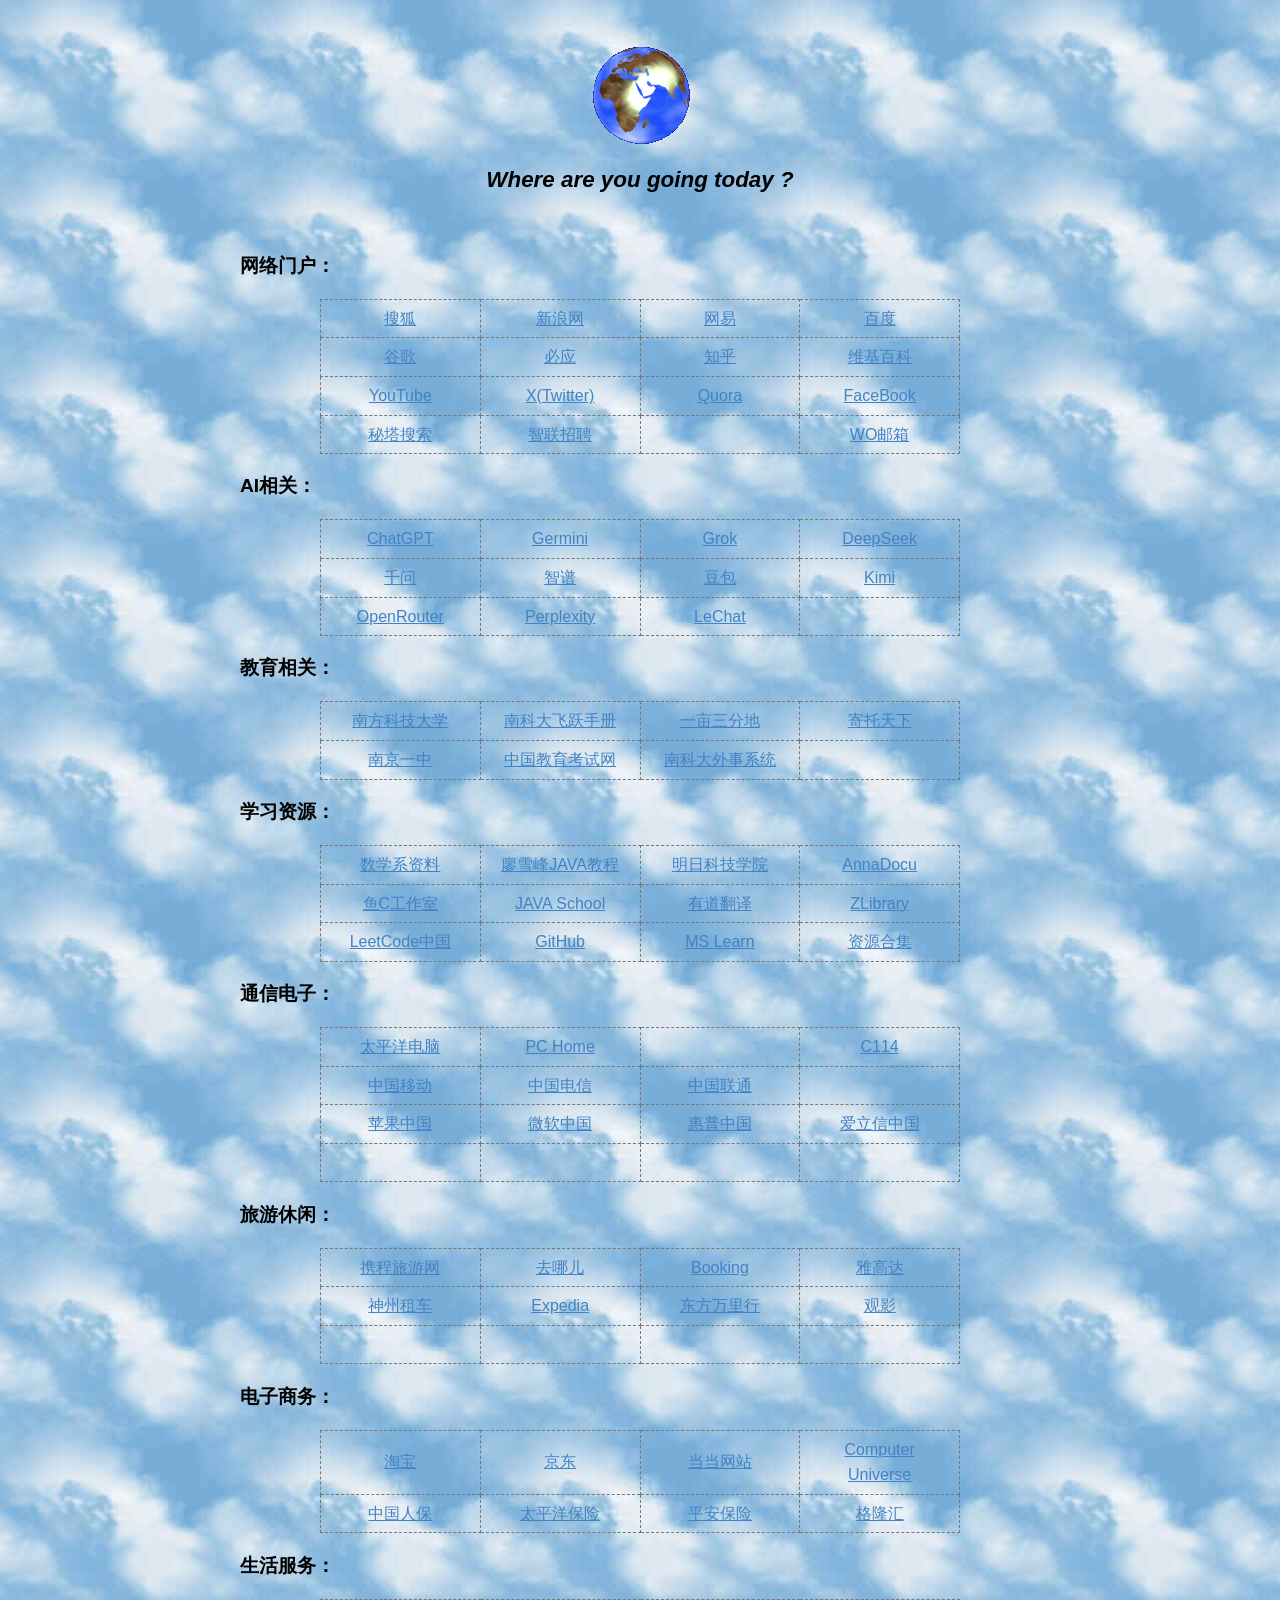
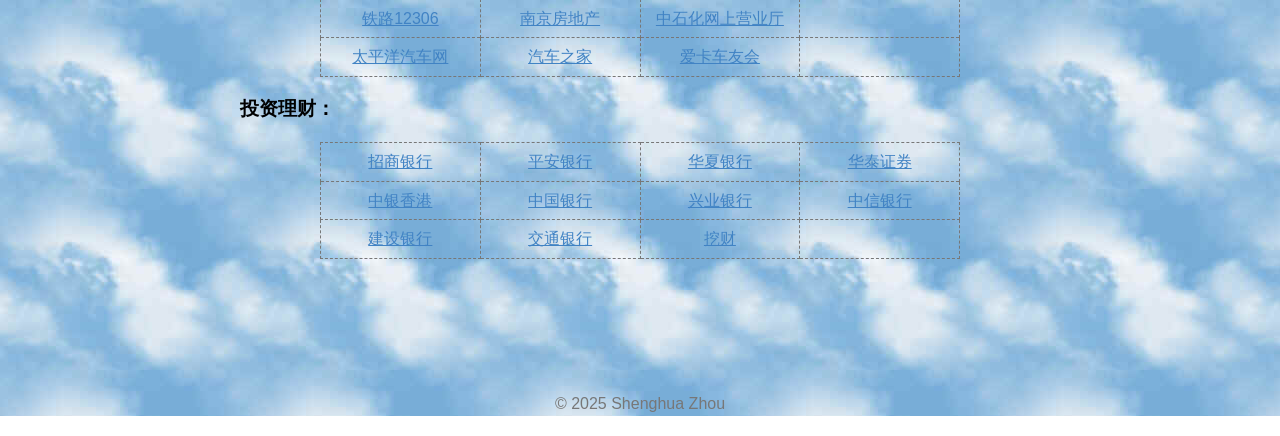
==== commit b25b1177: "Update HenryCollection.html" ====
--- a/files/HenryCollection.html
+++ b/files/HenryCollection.html
@@ -627,7 +627,7 @@
 
     <p><img src="../images/ANIM_TURNING_WORLD.GIF" referrerpolicy="no-referrer" alt="ANIM_TURNING_WORLD"></p>
 
-    <h4 style="text-align: left;"><em><strong>Where are you going today ?</strong></em></h4>
+    <h4 style="text-align: center;"><em><strong>Where are you going today ?</strong></em></h4>
 
     <p>&nbsp;</p>
     
